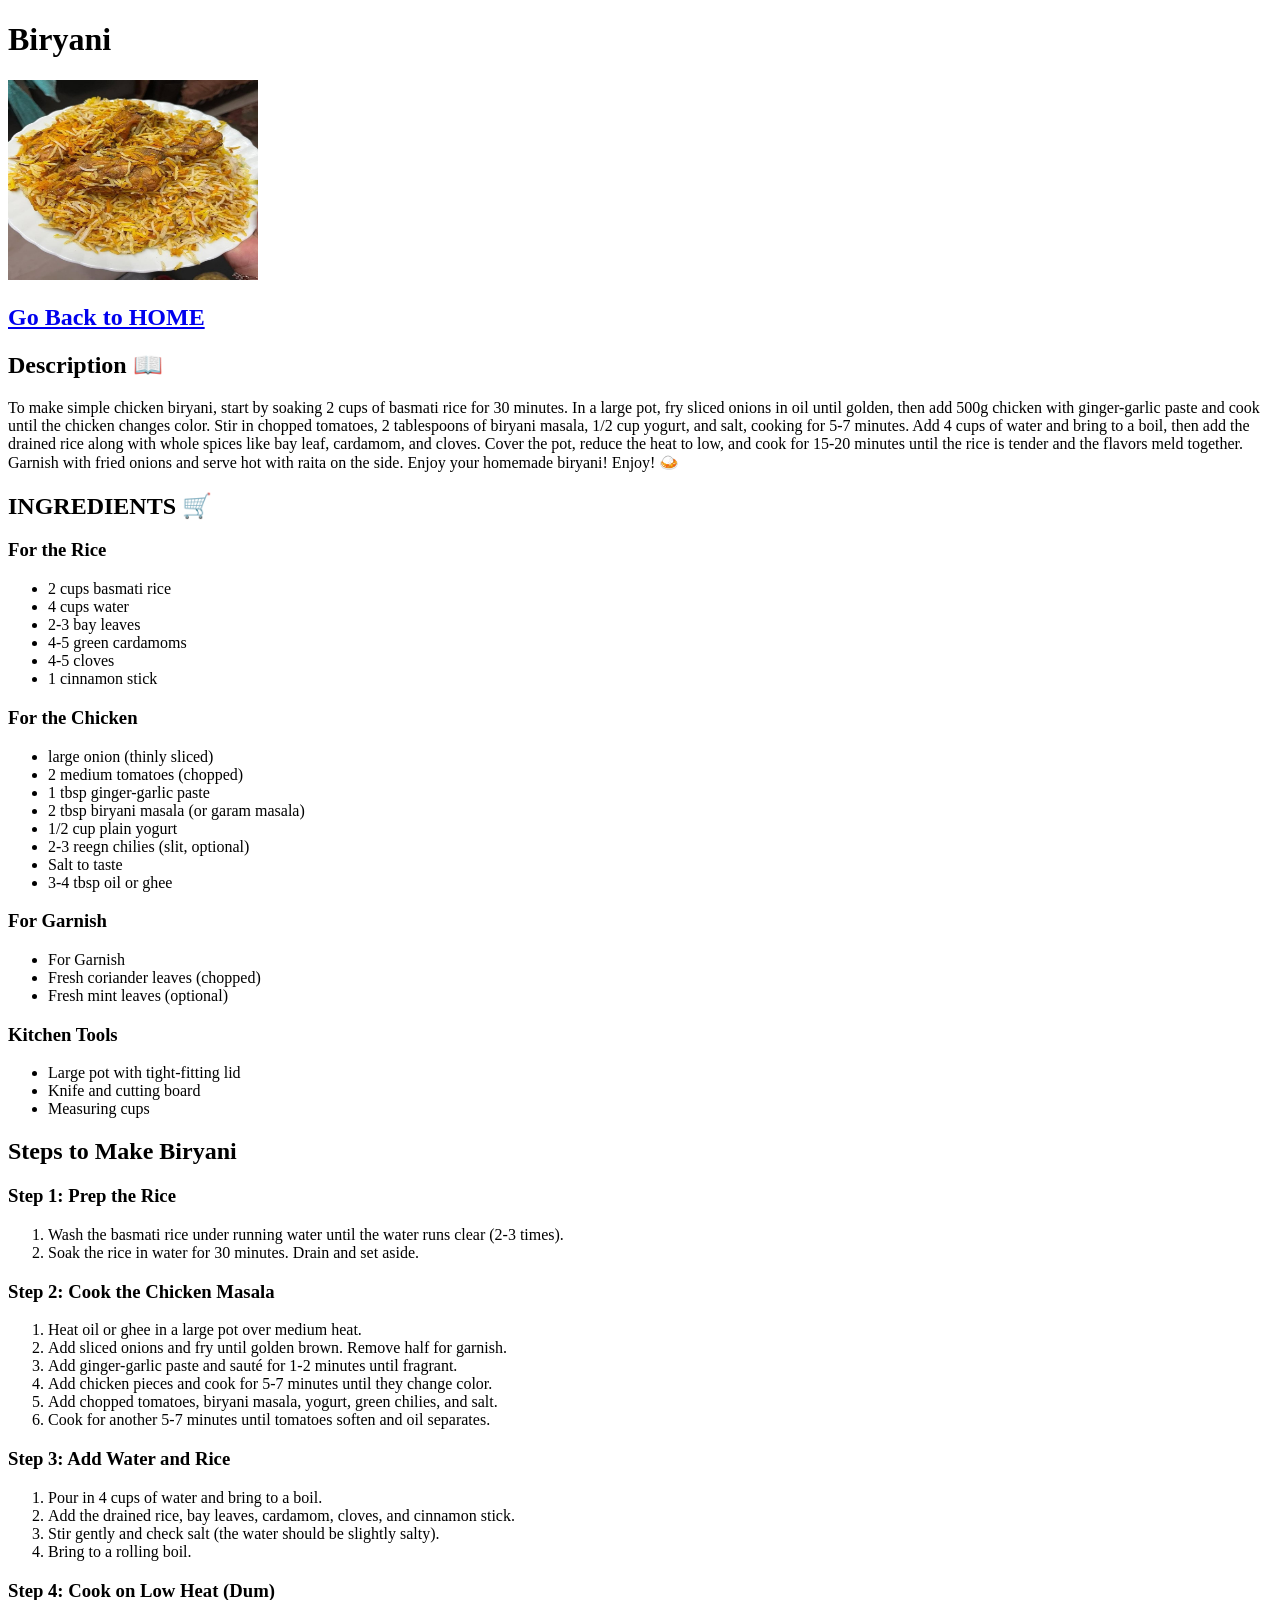
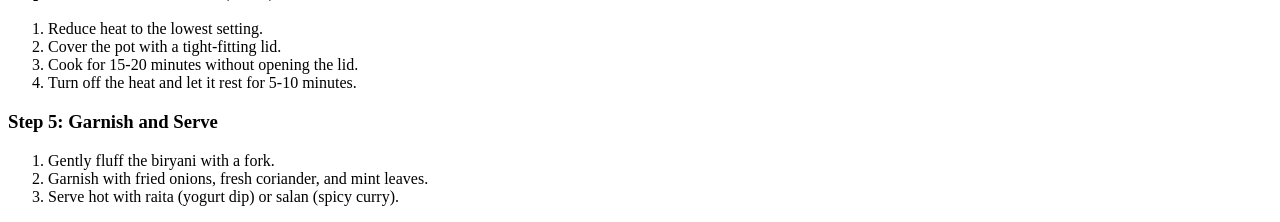
==== recipes/Biryani.html @ 17709b06 "Two New recipes added" ====
<!DOCTYPE html>
<html lang="en">

<head>
    <meta charset="UTF-8">
    <meta name="viewport" content="width=device-width, initial-scale=1.0">
    <title>Biryani</title>
</head>

<body>
    <h1>Biryani</h1>

    <img src="biryani.jpeg" alt="biryani img" height="200" width="250">

    <a href="../index.html"><h2>Go Back to HOME</h2></a>

    <h2>Description 📖</h2>
    <p>
        To make simple chicken biryani, start by soaking 2 cups of basmati rice for 30 minutes. In a large pot, fry sliced onions in oil until golden, then add 500g chicken with ginger-garlic paste and cook until the chicken changes color. Stir in chopped tomatoes, 2 tablespoons of biryani masala, 1/2 cup yogurt, and salt, cooking for 5-7 minutes. Add 4 cups of water and bring to a boil, then add the drained rice along with whole spices like bay leaf, cardamom, and cloves. Cover the pot, reduce the heat to low, and cook for 15-20 minutes until the rice is tender and the flavors meld together. Garnish with fried onions and serve hot with raita on the side. Enjoy your homemade biryani!

        Enjoy! 🍛</p>
    <h2>INGREDIENTS 🛒</h2>
    
    <h3>For the Rice</h3>
    <ul><li>2 cups basmati rice</li>
    <li>4 cups water</li>
    <li>2-3 bay leaves</li>
    <li>4-5 green cardamoms</li>
    <li>4-5 cloves</li>
    <li>1 cinnamon stick</li></ul>

    <h3>For the Chicken</h3>
    <ul><li>large onion (thinly sliced)</li>
    <li>2 medium tomatoes (chopped)</li>
    <li>1 tbsp ginger-garlic paste</li>
    <li>2 tbsp biryani masala (or garam masala)</li>
    <li>1/2 cup plain yogurt</li>
    <li>2-3 reegn chilies (slit, optional)</li>
    <li>Salt to taste</li>
    <li>3-4 tbsp oil or ghee</li></ul>

    <h3>For Garnish</h3>
    <ul><li>For Garnish</li>
    <li>Fresh coriander leaves (chopped)</li>
    <li>Fresh mint leaves (optional)</li>
    </ul>

    <h3>Kitchen Tools</h3>
    <ul><li>Large pot with tight-fitting lid</li>
    <li>Knife and cutting board</li>
    <li>Measuring cups</li>
    </ul>

    <h2>Steps to Make Biryani</h2>

    <h3>Step 1: Prep the Rice</h3>
    <ol> 
    <li>Wash the basmati rice under running water until the water runs clear (2-3 times).</li>
    <li>Soak the rice in water for 30 minutes. Drain and set aside.</li>
    </ol>

    <h3>Step 2: Cook the Chicken Masala</h3>
    <ol> 
    <li>Heat oil or ghee in a large pot over medium heat.</li>
    <li>Add sliced onions and fry until golden brown. Remove half for garnish.</li>
    <li>Add ginger-garlic paste and sauté for 1-2 minutes until fragrant.</li>
    <li>Add chicken pieces and cook for 5-7 minutes until they change color.</li>
    <li>Add chopped tomatoes, biryani masala, yogurt, green chilies, and salt.</li>
    <li>Cook for another 5-7 minutes until tomatoes soften and oil separates.</li>
    </ol>

    <h3>Step 3: Add Water and Rice</h3>
    <ol> 
    <li>Pour in 4 cups of water and bring to a boil.</li>
    <li>Add the drained rice, bay leaves, cardamom, cloves, and cinnamon stick.</li>
    <li>Stir gently and check salt (the water should be slightly salty).</li>
    <li>Bring to a rolling boil.</li>
    </ol>

    <h3>Step 4: Cook on Low Heat (Dum)</h3>
    <ol> 
    <li>Reduce heat to the lowest setting.</li>
    <li>Cover the pot with a tight-fitting lid.</li>
    <li>Cook for 15-20 minutes without opening the lid.</li>
    <li>Turn off the heat and let it rest for 5-10 minutes.</li>
    </ol>

    <h3>Step 5: Garnish and Serve</h3>
    <ol> 
    <li>Gently fluff the biryani with a fork.</li>
    <li>Garnish with fried onions, fresh coriander, and mint leaves.</li>
    <li>Serve hot with raita (yogurt dip) or salan (spicy curry).</li>
    </ol>
    
        
    

</body>

</html>
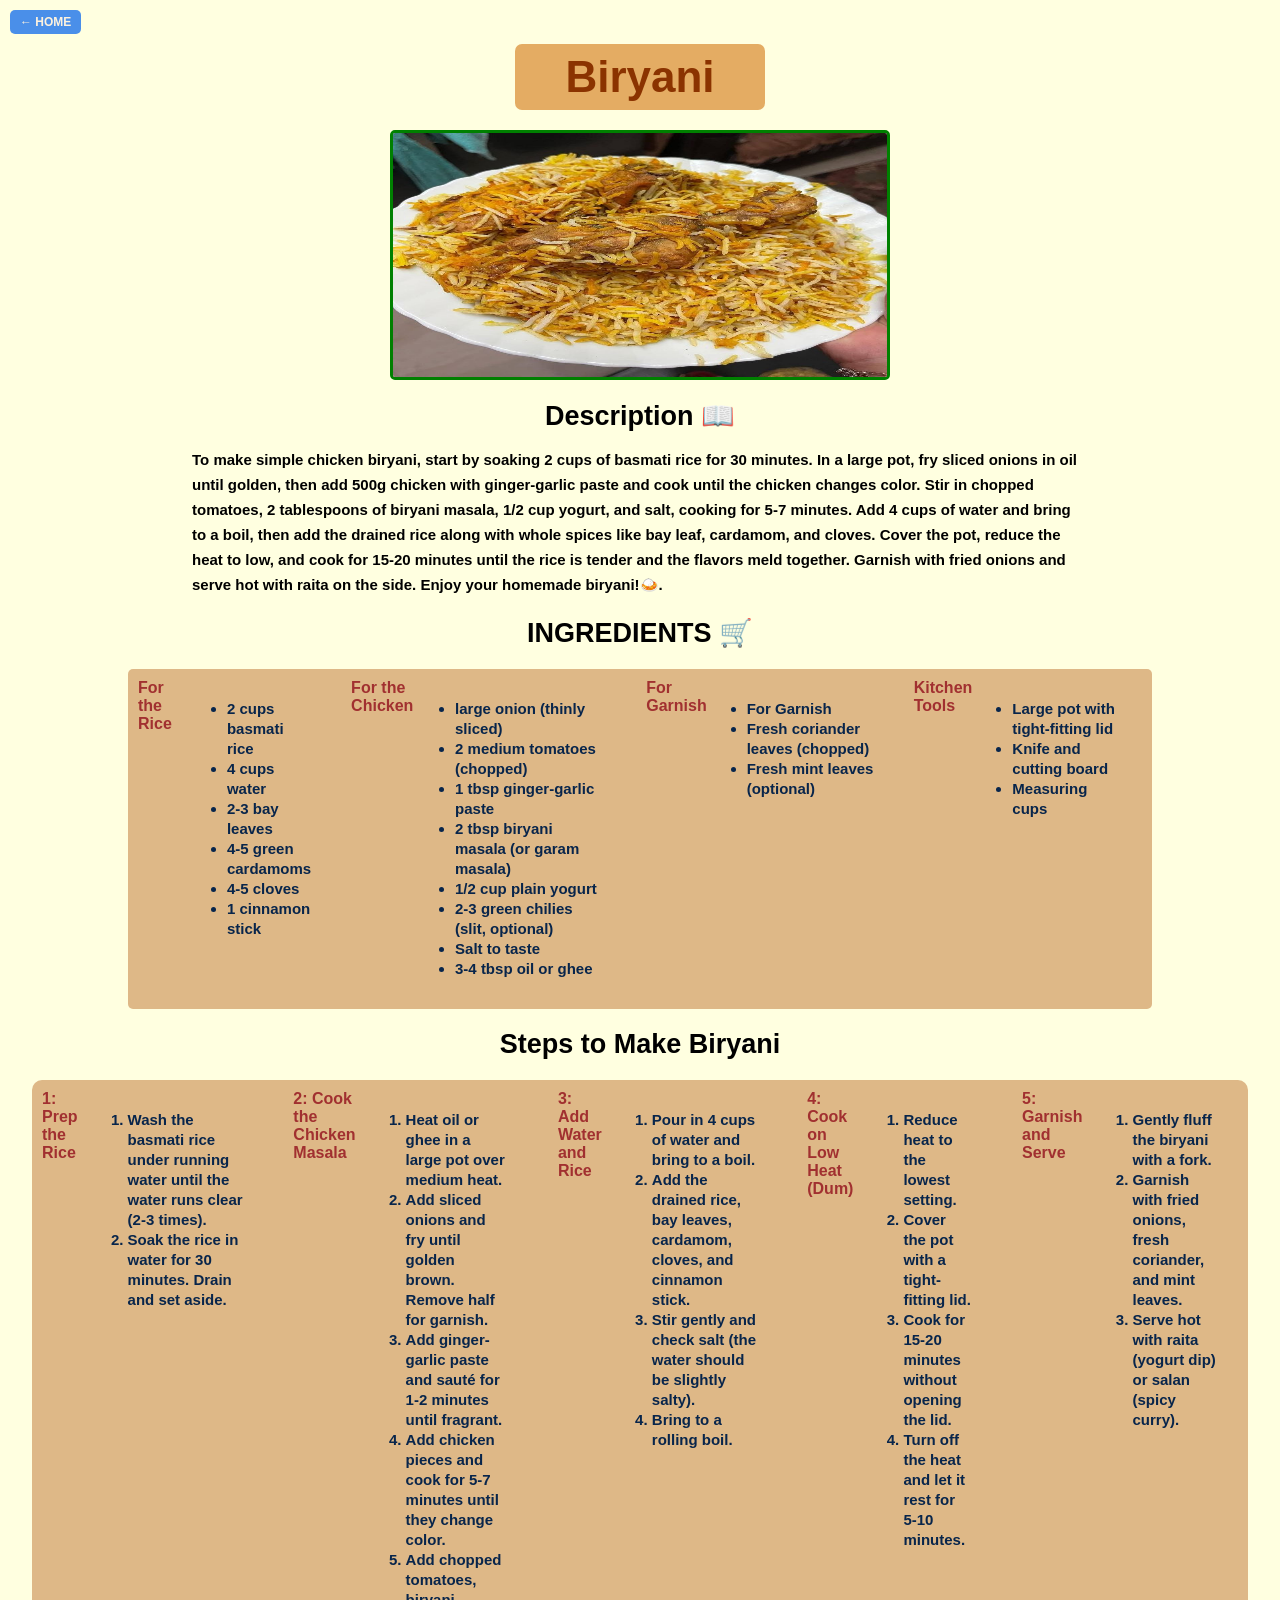
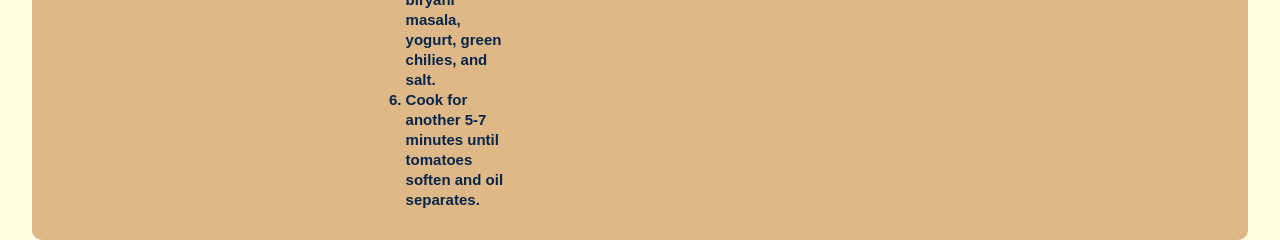
==== commit 00e841b5: "Add style to biryani.html" ====
--- a/recipes/Biryani.html
+++ b/recipes/Biryani.html
@@ -5,95 +5,135 @@
     <meta charset="UTF-8">
     <meta name="viewport" content="width=device-width, initial-scale=1.0">
     <title>Biryani</title>
+    <link rel="stylesheet" href="Biryani.css">
 </head>
 
 <body>
-    <h1>Biryani</h1>
+    <div class="header">
+        <div class="home">
+            <a href="../index.html">
+                <h2>← HOME</h2>
+            </a>
+        </div>
 
-    <img src="biryani.jpeg" alt="biryani img" height="200" width="250">
+        <div class="heading">
+            <h1>Biryani</h1>
 
-    <a href="../index.html"><h2>Go Back to HOME</h2></a>
+        </div>
+    </div>
+    <div class="img">
+        <img src="images/biryani.jpeg" alt="biryani img" height="200" width="250">
+    </div>
+    <div class="description">
+        <div class="discription-header">
+            <h2>Description 📖</h2>
+        </div>
+        <p>
+            To make simple chicken biryani, start by soaking 2 cups of basmati rice for 30 minutes. In a large pot, fry
+            sliced onions in oil until golden, then add 500g chicken with ginger-garlic paste and cook until the chicken
+            changes color. Stir in chopped tomatoes, 2 tablespoons of biryani masala, 1/2 cup yogurt, and salt, cooking
+            for
+            5-7 minutes. Add 4 cups of water and bring to a boil, then add the drained rice along with whole spices like
+            bay
+            leaf, cardamom, and cloves. Cover the pot, reduce the heat to low, and cook for 15-20 minutes until the rice
+            is
+            tender and the flavors meld together. Garnish with fried onions and serve hot with raita on the side. Enjoy
+            your
+            homemade biryani!🍛.</p>
+    </div>
 
-    <h2>Description 📖</h2>
-    <p>
-        To make simple chicken biryani, start by soaking 2 cups of basmati rice for 30 minutes. In a large pot, fry sliced onions in oil until golden, then add 500g chicken with ginger-garlic paste and cook until the chicken changes color. Stir in chopped tomatoes, 2 tablespoons of biryani masala, 1/2 cup yogurt, and salt, cooking for 5-7 minutes. Add 4 cups of water and bring to a boil, then add the drained rice along with whole spices like bay leaf, cardamom, and cloves. Cover the pot, reduce the heat to low, and cook for 15-20 minutes until the rice is tender and the flavors meld together. Garnish with fried onions and serve hot with raita on the side. Enjoy your homemade biryani!
+    <div class="ingredients">
+        <div class="ingredients-header">
+            <h2>INGREDIENTS 🛒</h2>
+        </div>
+        <div class="list-1">
+        <h3>For the Rice</h3>
+        <ul>
+            <li>2 cups basmati rice</li>
+            <li>4 cups water</li>
+            <li>2-3 bay leaves</li>
+            <li>4-5 green cardamoms</li>
+            <li>4-5 cloves</li>
+            <li>1 cinnamon stick</li>
+        </ul>
 
-        Enjoy! 🍛</p>
-    <h2>INGREDIENTS 🛒</h2>
-    
-    <h3>For the Rice</h3>
-    <ul><li>2 cups basmati rice</li>
-    <li>4 cups water</li>
-    <li>2-3 bay leaves</li>
-    <li>4-5 green cardamoms</li>
-    <li>4-5 cloves</li>
-    <li>1 cinnamon stick</li></ul>
+        <h3>For the Chicken</h3>
+        <ul>
+            <li>large onion (thinly sliced)</li>
+            <li>2 medium tomatoes (chopped)</li>
+            <li>1 tbsp ginger-garlic paste</li>
+            <li>2 tbsp biryani masala (or garam masala)</li>
+            <li>1/2 cup plain yogurt</li>
+            <li>2-3 green chilies (slit, optional)</li>
+            <li>Salt to taste</li>
+            <li>3-4 tbsp oil or ghee</li>
+        </ul>
 
-    <h3>For the Chicken</h3>
-    <ul><li>large onion (thinly sliced)</li>
-    <li>2 medium tomatoes (chopped)</li>
-    <li>1 tbsp ginger-garlic paste</li>
-    <li>2 tbsp biryani masala (or garam masala)</li>
-    <li>1/2 cup plain yogurt</li>
-    <li>2-3 reegn chilies (slit, optional)</li>
-    <li>Salt to taste</li>
-    <li>3-4 tbsp oil or ghee</li></ul>
+        <h3>For Garnish</h3>
+        <ul>
+            <li>For Garnish</li>
+            <li>Fresh coriander leaves (chopped)</li>
+            <li>Fresh mint leaves (optional)</li>
+        </ul>
 
-    <h3>For Garnish</h3>
-    <ul><li>For Garnish</li>
-    <li>Fresh coriander leaves (chopped)</li>
-    <li>Fresh mint leaves (optional)</li>
-    </ul>
+        <h3>Kitchen Tools</h3>
+        <ul>
+            <li>Large pot with tight-fitting lid</li>
+            <li>Knife and cutting board</li>
+            <li>Measuring cups</li>
+        </ul>
+        </div>
+    </div>
 
-    <h3>Kitchen Tools</h3>
-    <ul><li>Large pot with tight-fitting lid</li>
-    <li>Knife and cutting board</li>
-    <li>Measuring cups</li>
-    </ul>
+    <div class="steps">
 
-    <h2>Steps to Make Biryani</h2>
+        <div class="steps-header">
+            <h2>Steps to Make Biryani</h2>
+        </div>
+        <div class=" list-2">
+        <h3>1: Prep the Rice</h3>
+        <ol>
+            <li>Wash the basmati rice under running water until the water runs clear (2-3 times).</li>
+            <li>Soak the rice in water for 30 minutes. Drain and set aside.</li>
+        </ol>
 
-    <h3>Step 1: Prep the Rice</h3>
-    <ol> 
-    <li>Wash the basmati rice under running water until the water runs clear (2-3 times).</li>
-    <li>Soak the rice in water for 30 minutes. Drain and set aside.</li>
-    </ol>
+        <h3>2: Cook the Chicken Masala</h3>
+        <ol>
+            <li>Heat oil or ghee in a large pot over medium heat.</li>
+            <li>Add sliced onions and fry until golden brown. Remove half for garnish.</li>
+            <li>Add ginger-garlic paste and sauté for 1-2 minutes until fragrant.</li>
+            <li>Add chicken pieces and cook for 5-7 minutes until they change color.</li>
+            <li>Add chopped tomatoes, biryani masala, yogurt, green chilies, and salt.</li>
+            <li>Cook for another 5-7 minutes until tomatoes soften and oil separates.</li>
+        </ol>
 
-    <h3>Step 2: Cook the Chicken Masala</h3>
-    <ol> 
-    <li>Heat oil or ghee in a large pot over medium heat.</li>
-    <li>Add sliced onions and fry until golden brown. Remove half for garnish.</li>
-    <li>Add ginger-garlic paste and sauté for 1-2 minutes until fragrant.</li>
-    <li>Add chicken pieces and cook for 5-7 minutes until they change color.</li>
-    <li>Add chopped tomatoes, biryani masala, yogurt, green chilies, and salt.</li>
-    <li>Cook for another 5-7 minutes until tomatoes soften and oil separates.</li>
-    </ol>
+        <h3>3: Add Water and Rice</h3>
+        <ol>
+            <li>Pour in 4 cups of water and bring to a boil.</li>
+            <li>Add the drained rice, bay leaves, cardamom, cloves, and cinnamon stick.</li>
+            <li>Stir gently and check salt (the water should be slightly salty).</li>
+            <li>Bring to a rolling boil.</li>
+        </ol>
 
-    <h3>Step 3: Add Water and Rice</h3>
-    <ol> 
-    <li>Pour in 4 cups of water and bring to a boil.</li>
-    <li>Add the drained rice, bay leaves, cardamom, cloves, and cinnamon stick.</li>
-    <li>Stir gently and check salt (the water should be slightly salty).</li>
-    <li>Bring to a rolling boil.</li>
-    </ol>
+        <h3>4: Cook on Low Heat (Dum)</h3>
+        <ol>
+            <li>Reduce heat to the lowest setting.</li>
+            <li>Cover the pot with a tight-fitting lid.</li>
+            <li>Cook for 15-20 minutes without opening the lid.</li>
+            <li>Turn off the heat and let it rest for 5-10 minutes.</li>
+        </ol>
 
-    <h3>Step 4: Cook on Low Heat (Dum)</h3>
-    <ol> 
-    <li>Reduce heat to the lowest setting.</li>
-    <li>Cover the pot with a tight-fitting lid.</li>
-    <li>Cook for 15-20 minutes without opening the lid.</li>
-    <li>Turn off the heat and let it rest for 5-10 minutes.</li>
-    </ol>
+        <h3>5: Garnish and Serve</h3>
+        <ol>
+            <li>Gently fluff the biryani with a fork.</li>
+            <li>Garnish with fried onions, fresh coriander, and mint leaves.</li>
+            <li>Serve hot with raita (yogurt dip) or salan (spicy curry).</li>
+        </ol>
+        </div>
+    </div>
 
-    <h3>Step 5: Garnish and Serve</h3>
-    <ol> 
-    <li>Gently fluff the biryani with a fork.</li>
-    <li>Garnish with fried onions, fresh coriander, and mint leaves.</li>
-    <li>Serve hot with raita (yogurt dip) or salan (spicy curry).</li>
-    </ol>
-    
-        
-    
+
+
 
 </body>
 
--- a/recipes/Biryani.css
+++ b/recipes/Biryani.css
@@ -0,0 +1,173 @@
+* {
+    margin: 0;
+    padding: 0;
+    box-sizing: border-box;
+}
+
+body {
+    background-color: lightyellow;
+    font-family: sans-serif, system-ui, -apple-system, BlinkMacSystemFont, 'Segoe UI', Roboto, Oxygen, Ubuntu, Cantarell, 'Open Sans', 'Helvetica Neue', sans-serif;
+}
+
+.header{
+    display: flex;
+    flex-direction: column;
+    align-items: flex-start;
+}
+
+.home h2 {
+    display: inline-block;
+    font-size: 12px;
+    font-weight: 800;
+    margin: 10px;
+    padding: 5px 10px;
+    border: 2px;
+    border-radius: 5px;
+    background-color: rgb(74 143 233);
+    color: lab(96.01% 1.12 11.2);
+
+}
+
+.heading {
+    font-weight: bolder;
+    font-size: 22px;
+    padding: 8px 50px;
+    border: 2px;
+    border-radius: 7px;
+    background-color: rgb(228, 172, 99);
+    color: rgb(139, 51, 0);
+    margin: auto;
+
+}
+
+.img{
+    display: flex;
+    align-items: center;
+    justify-content: center;
+
+}
+
+.img img{
+    min-width: 500px;
+    min-height: 250px;
+    margin: 20px;    
+    border: 3px solid green;
+    border-radius: 5px;
+    
+}
+
+.description{
+    display: flex;
+    align-items: center;
+    justify-content: center;
+    flex-direction: column;
+    gap: 15px;
+}
+
+.discription-header{
+    font-weight: bold;
+    font-size: 18px; 
+}
+
+.description p{
+    font-weight: 700;
+    font-size: 15px;
+    max-width: 70%;
+    line-height: 25px;
+    
+}
+
+.ingredients{
+    display: flex;
+    flex-direction: column;
+    align-items: center;
+    justify-content: center;
+    gap: 20px;
+}
+
+.ingredients-header{
+    margin-top: 20px;
+    font-weight: bold;
+    font-size: 18px;
+
+}
+
+.ingredients h3{
+    font-weight: 890;
+    font-size: 16px;
+    color: rgb(161, 48, 48);
+    
+
+}
+
+.list-1{
+    width: 80%;
+}
+
+.list-2{
+    width:95%;
+}
+
+.list-1{
+    display: flex;
+    gap: 20px;
+    
+    background-color: burlywood;
+    color: rgb(8, 37, 75);
+    border: 2px;
+    border-radius: 5px;
+    padding: 10px;
+    
+
+}
+
+ul{
+    margin: 20px;
+    line-height: 20px;
+    font-weight: 700;
+    font-size: 15px;
+}
+
+.steps{
+    display: flex;
+    flex-direction: column;
+    align-items: center;
+    justify-content: center;
+    gap: 20px;
+   
+}
+
+.steps-header{
+    margin-top: 20px;
+    font-weight: bold;
+    font-size: 18px;
+
+}
+.steps h3{
+    font-weight: 890;
+    font-size: 16px;
+    color: rgb(161, 48, 48);
+}
+
+.list-2{
+    display: flex;
+    background-color: burlywood;
+    color: rgb(8, 37, 75);
+    gap: 30px;
+    border: 2px;
+    border-radius: 10px;
+    padding: 10px;
+    
+
+}
+
+ol{
+    margin: 20px;
+    line-height: 20px;
+    font-weight: 700;
+    font-size: 15px;
+    
+
+}
+
+
